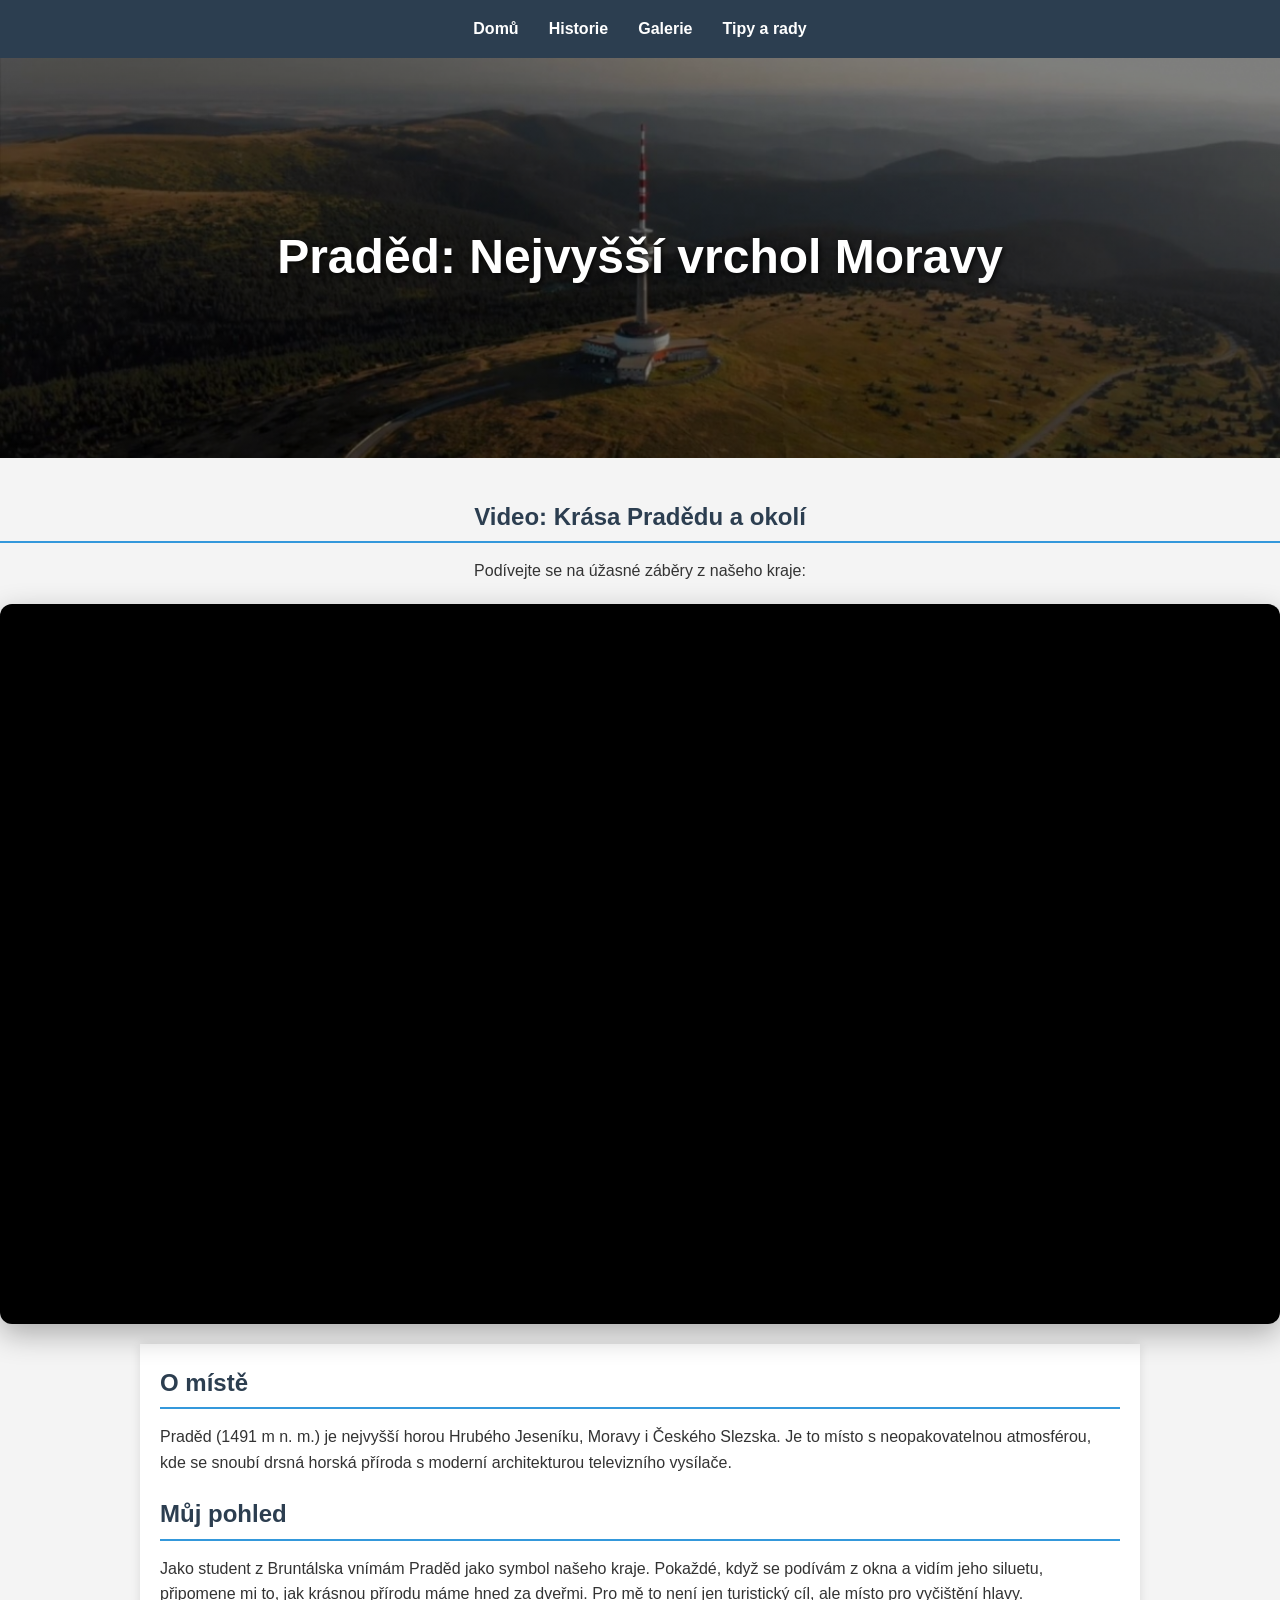
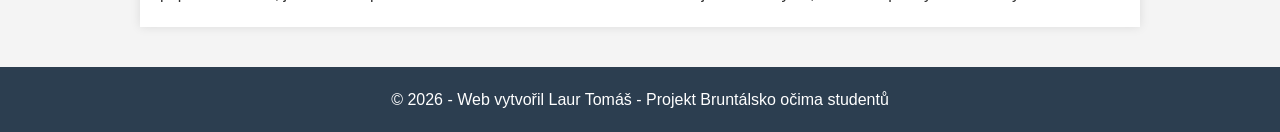
==== index.html @ ad49726b "Add files via upload" ====
<!DOCTYPE html>
<html lang="cs">
<head>
    <meta charset="UTF-8">
    <title>Praděd - Král Jeseníků</title>
    <link rel="stylesheet" href="assets/styly.css">
</head>
<body>
    <nav>
        <ul>
            <li><a href="index.html">Domů</a></li>
            <li><a href="historie.html">Historie</a></li>
            <li><a href="galerie.html">Galerie</a></li>
            <li><a href="tipy a rady.html">Tipy a rady</a></li>
        </ul>
    </nav>

    <header class="hero">
        <h1>Praděd: Nejvyšší vrchol Moravy</h1>
    </header>
<section style="margin-top: 40px; text-align: center;">
    <h2>Video: Krása Pradědu a okolí</h2>
    <p style="margin-bottom: 20px;">Podívejte se na úžasné záběry z našeho kraje:</p>
    
    <div style="position: relative; padding-bottom: 56.25%; height: 0; overflow: hidden; max-width: 100%; border-radius: 12px; box-shadow: 0 10px 30px rgba(0,0,0,0.3); background: #000;">
        <iframe 
            style="position: absolute; top: 0; left: 0; width: 100%; height: 100%; border: 0;" 
            src="https://www.youtube.com/embed/3tZlFzOtW94?si=j7mv8VF5P4NTxk17" 
            title="YouTube video player" 
            allow="accelerometer; autoplay; clipboard-write; encrypted-media; gyroscope; picture-in-picture; web-share" 
            referrerpolicy="strict-origin-when-cross-origin" 
            allowfullscreen>
        </iframe>
    </div>
</section>
    <main class="container">
        <h2>O místě</h2>
        <p>Praděd (1491 m n. m.) je nejvyšší horou Hrubého Jeseníku, Moravy i Českého Slezska. Je to místo s neopakovatelnou atmosférou, kde se snoubí drsná horská příroda s moderní architekturou televizního vysílače.</p>
        
        <div style="margin-top: 20px;">
            <h2>Můj pohled</h2>
            <p>Jako student z Bruntálska vnímám Praděd jako symbol našeho kraje. Pokaždé, když se podívám z okna a vidím jeho siluetu, připomene mi to, jak krásnou přírodu máme hned za dveřmi. Pro mě to není jen turistický cíl, ale místo pro vyčištění hlavy.</p>
        </div>
    </main>

    <footer>
        <p>&copy; 2026 - Web vytvořil Laur Tomáš - Projekt Bruntálsko očima studentů</p>
    </footer>
</body>
</html>
---- assets/styly.css ----
/* Základní nastavení */
* {
    margin: 0;
    padding: 0;
    box-sizing: border-box;
    font-family: 'Segoe UI', Tahoma, Geneva, Verdana, sans-serif;
}

body {
    line-height: 1.6;
    color: #333;
    background-color: #f4f4f4;
}

/* Navigace */
nav {
    background-color: #2c3e50;
    color: white;
    padding: 1rem 0;
    position: sticky;
    top: 0;
    z-index: 1000;
}

nav ul {
    display: flex;
    justify-content: center;
    list-style: none;
}

nav ul li {
    margin: 0 15px;
}

nav ul li a {
    color: white;
    text-decoration: none;
    font-weight: bold;
    transition: 0.3s;
}

nav ul li a:hover {
    color: #3498db;
}

/* Hero sekce */
.hero {
    height: 400px;
    background: linear-gradient(rgba(0,0,0,0.5), rgba(0,0,0,0.5)), url('../img/rozhled.png') no-repeat center center/cover;
    display: flex;
    align-items: center;
    justify-content: center;
    color: white;
    text-align: center;
}

.hero h1 {
    font-size: 3rem;
    text-shadow: 2px 2px 5px rgba(0,0,0,0.7);
}

/* Obsah */
.container {
    max-width: 1000px;
    margin: 20px auto;
    padding: 20px;
    background: white;
    box-shadow: 0 0 10px rgba(0,0,0,0.1);
}

h2 {
    color: #2c3e50;
    border-bottom: 2px solid #3498db;
    margin-bottom: 15px;
    padding-bottom: 5px;
}

/* Galerie */
.gallery {
    display: grid;
    grid-template-columns: repeat(auto-fit, minmax(250px, 1fr));
    gap: 15px;
}

.gallery img {
    width: 100%;
    height: 200px;
    object-fit: cover;
    border-radius: 5px;
    transition: transform 0.3s;
}

.gallery img:hover {
    transform: scale(1.05);
}

/* Patička */
footer {
    text-align: center;
    padding: 20px;
    background: #2c3e50;
    color: white;
    margin-top: 40px;
}
/* --- VYLEPŠENÁ GALERIE --- */
.gallery {
    display: grid;
    /* Automaticky vytvoří sloupce podle šířky obrazovky */
    grid-template-columns: repeat(auto-fill, minmax(280px, 1fr)); 
    gap: 25px;
    padding: 10px 0;
}

.gallery-card {
    background: white;
    border-radius: 10px;
    overflow: hidden; /* Ořízne obrázek, aby nepřetékal přes kulaté rohy */
    box-shadow: 0 5px 15px rgba(0,0,0,0.1); /* Jemný stín */
    transition: transform 0.3s ease;
}

.gallery-card:hover {
    transform: translateY(-5px); /* Při najetí myší se karta "vznese" */
    box-shadow: 0 10px 20px rgba(0,0,0,0.2);
}

.gallery-card img {
    width: 100%;
    height: 220px;
    object-fit: cover; /* Zajistí, že se fotka nedeformuje */
    display: block;
}

.gallery-card p 
    padding: 15px;
    text-align: center;
    font-size: 0.95rem;
    color: #555;
    font-weight: 500;
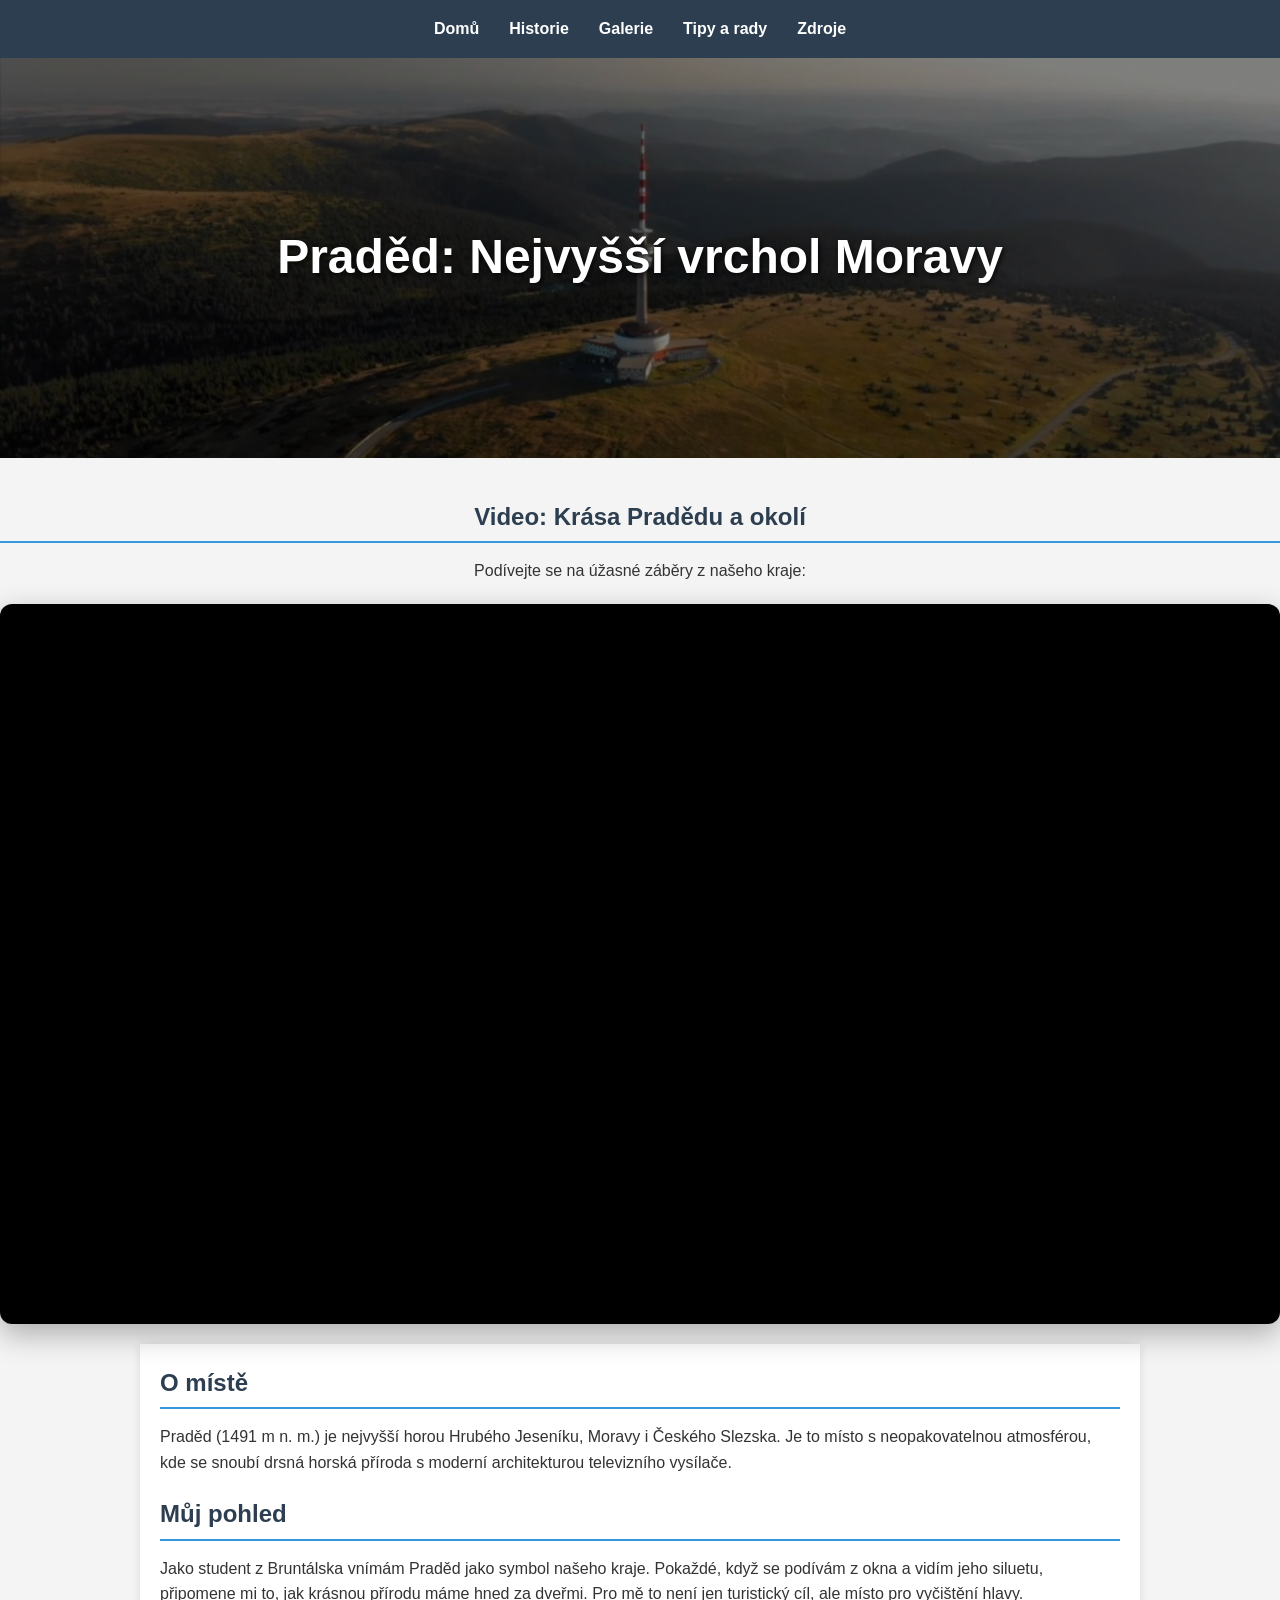
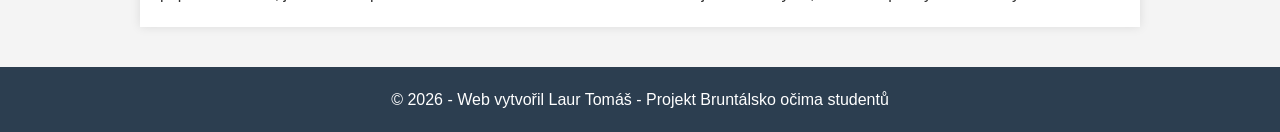
==== commit c412f517: "Add files via upload" ====
--- a/index.html
+++ b/index.html
@@ -12,6 +12,7 @@
             <li><a href="historie.html">Historie</a></li>
             <li><a href="galerie.html">Galerie</a></li>
             <li><a href="tipy a rady.html">Tipy a rady</a></li>
+            <li><a href="zdroje.html">Zdroje</a></li>
         </ul>
     </nav>
 
